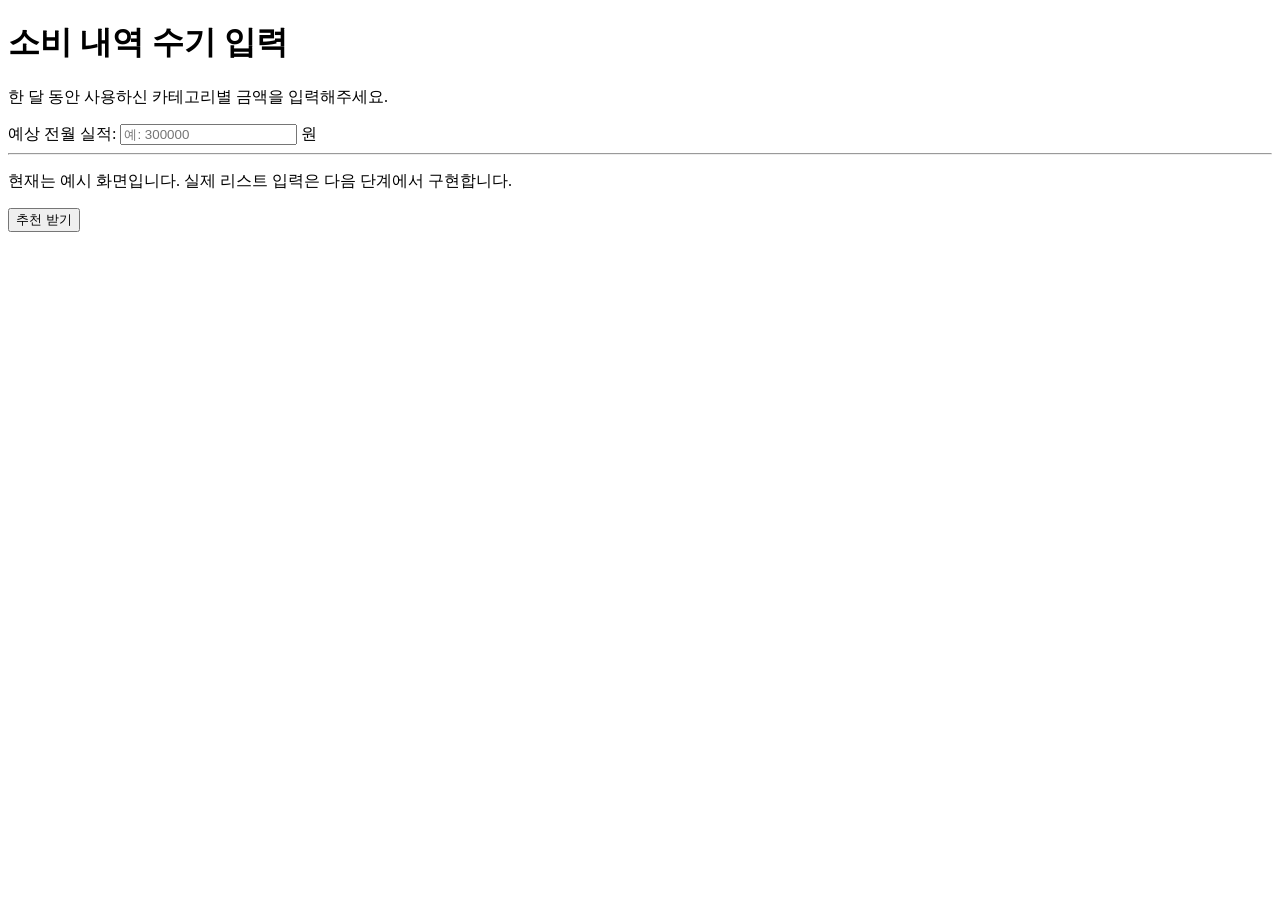
==== src/main/resources/templates/recommendation/input.html @ 40fc56e6 "feat: 수기 입력 컨트롤러 구현 및 타임리프 화면 연결 (#2)" ====
<!doctype html>
<html xmlns:th="http://www.thymeleaf.org">
<head>
    <meta charset="UTF-8">
    <title>카드 추천 - 수기 입력</title>
</head>
<body>
    <h1>소비 내역 수기 입력</h1>
    <p>한 달 동안 사용하신 카테고리별 금액을 입력해주세요.</p>

    <form th:action="@{/recommendation/manual}" th:object="${manualInputForm}" method="post">
        <div>
            <label>예상 전월 실적: </label>
            <input type="number" th:field="*{expectedPerformance}" placeholder="예: 300000"> 원
        </div>

        <hr>
        <p>현재는 예시 화면입니다. 실제 리스트 입력은 다음 단계에서 구현합니다.</p>

        <button type="submit">추천 받기</button>
    </form>
</body>
</html>
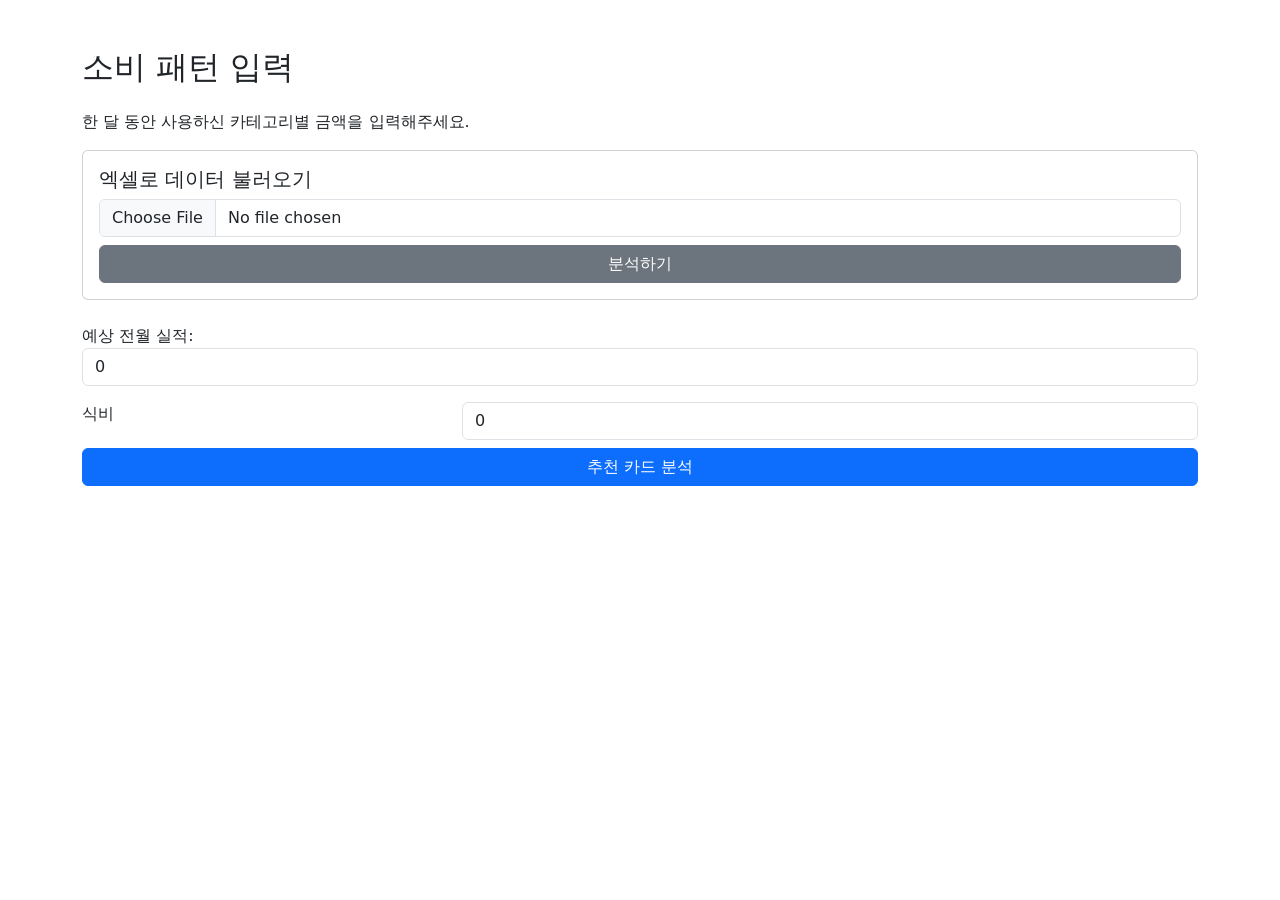
==== commit 95a99ed7: "feat: 엑셀 업로드 프론트엔드 및 카테고리 매핑 UI 구현 (#3) Co-Authored-By: Claude Opus 4.5 <noreply@anthropic.com>" ====
--- a/src/main/resources/templates/recommendation/input.html
+++ b/src/main/resources/templates/recommendation/input.html
@@ -2,22 +2,53 @@
 <html xmlns:th="http://www.thymeleaf.org">
 <head>
     <meta charset="UTF-8">
-    <title>카드 추천 - 수기 입력</title>
+    <title>카드 추천 입력</title>
+    <link rel="stylesheet" href="https://cdn.jsdelivr.net/npm/bootstrap@5.3.8/dist/css/bootstrap.min.css">
 </head>
 <body>
-    <h1>소비 내역 수기 입력</h1>
-    <p>한 달 동안 사용하신 카테고리별 금액을 입력해주세요.</p>
+    <div class="container mt-5">
+        <h2 class="mb-4">소비 패턴 입력</h2>
+        <p>한 달 동안 사용하신 카테고리별 금액을 입력해주세요.</p>
 
-    <form th:action="@{/recommendation/manual}" th:object="${manualInputForm}" method="post">
-        <div>
-            <label>예상 전월 실적: </label>
-            <input type="number" th:field="*{expectedPerformance}" placeholder="예: 300000"> 원
+        <div class="card p-3 mb-4">
+            <h5>엑셀로 데이터 불러오기</h5>
+            <input type="file" id="excelFile" class="form-control">
+            <button type="button" class="btn btn-secondary mt-2" onclick="analyzeExcel()">분석하기</button>
         </div>
 
-        <hr>
-        <p>현재는 예시 화면입니다. 실제 리스트 입력은 다음 단계에서 구현합니다.</p>
+        <form th:action="@{/recommendation/result}" method="POST" id="mainForm">
+            <div class="mb-3">
+                <label>예상 전월 실적: </label>
+                <input type="number" name="expectedPerformance" id="expectedPerformance" class="form-control" value="0">
+            </div>
 
-        <button type="submit">추천 받기</button>
-    </form>
+            <div th:each="cat, stat : ${categories}" class="mb-2 row">
+                <div class="col-4" th:text="${cat.name}">식비</div>
+                <div class="col-8">
+                    <input type="hidden" th:name="|items[${stat.index}].categoryId|" th:value="${cat.id}">
+                    <input type="number" th:name="|items[${stat.index}].amount|" th:id="'amount-' + ${cat.id}"
+                           class="form-control category-input" value="0">
+                </div>
+            </div>
+            <button type="submit" class="btn btn-primary w-100">추천 카드 분석</button>
+        </form>
+    </div>
+
+    <div id="mappingModal" class="modal" style="display:none; position:fixed; top:10%; left:10%; width:80%; height:80%; background:white; border:1px solid #ccc; z-index:1000; padding:20px; overflow-y:auto;">
+        <h4>AI 분류 결과 확인/수정</h4>
+        <table class="table">
+            <thead>
+                <tr><th>가맹점/내역</th><th>금액</th><th>분류</th></tr>
+            </thead>
+            <tbody id="mappingTableBody"></tbody>
+        </table>
+        <button class="btn btn-success" onclick="applyToManualForm()">이 대로 합산 적용</button>
+        <button class="btn btn-danger" onclick="closeModal()">닫기</button>
+    </div>
+
+    <script th:inline="javascript">
+        const CATEGORIES = /*[[${categoriesForJs}]]*/ [];
+    </script>
+    <script th:src="@{/js/recommendation/input.js}"></script>
 </body>
 </html>
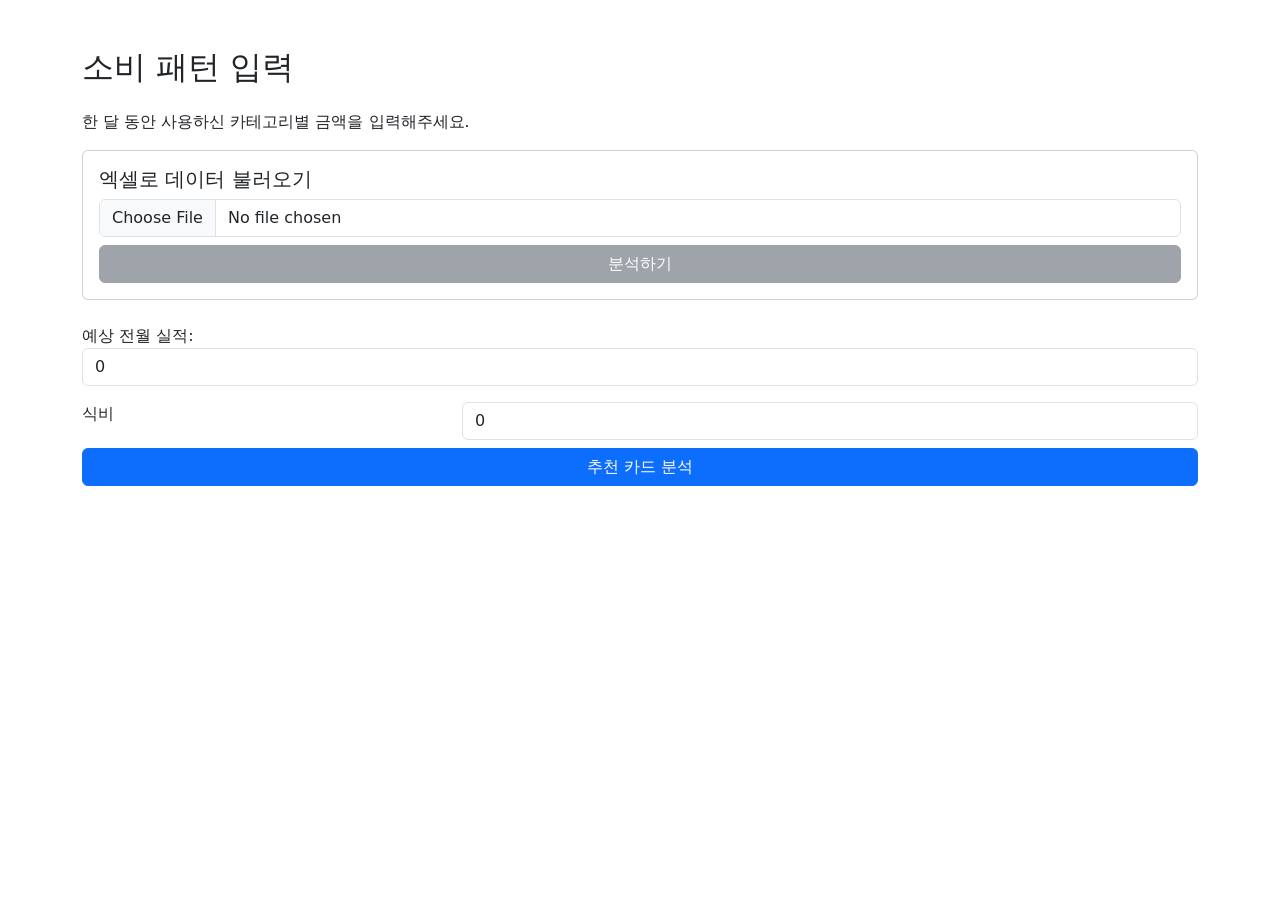
==== commit b7fb3a55: "feat: 엑셀 분석 UI 개선 (#3) - 파일 미선택 시 분석 버튼 비활성화 - 분석 중 로딩 표시 - 금액 입력 필드 천단위 쉼표 포맷팅 - 입력 필드 포커스 시 전체 선택 " ====
--- a/src/main/resources/templates/recommendation/input.html
+++ b/src/main/resources/templates/recommendation/input.html
@@ -13,20 +13,20 @@
         <div class="card p-3 mb-4">
             <h5>엑셀로 데이터 불러오기</h5>
             <input type="file" id="excelFile" class="form-control">
-            <button type="button" class="btn btn-secondary mt-2" onclick="analyzeExcel()">분석하기</button>
+            <button type="button" id="analyzeBtn" class="btn btn-secondary mt-2" onclick="analyzeExcel()" disabled>분석하기</button>
         </div>
 
         <form th:action="@{/recommendation/result}" method="POST" id="mainForm">
             <div class="mb-3">
                 <label>예상 전월 실적: </label>
-                <input type="number" name="expectedPerformance" id="expectedPerformance" class="form-control" value="0">
+                <input type="text" inputmode="numeric" name="expectedPerformance" id="expectedPerformance" class="form-control" value="0">
             </div>
 
             <div th:each="cat, stat : ${categories}" class="mb-2 row">
                 <div class="col-4" th:text="${cat.name}">식비</div>
                 <div class="col-8">
                     <input type="hidden" th:name="|items[${stat.index}].categoryId|" th:value="${cat.id}">
-                    <input type="number" th:name="|items[${stat.index}].amount|" th:id="'amount-' + ${cat.id}"
+                    <input type="text" inputmode="numeric" th:name="|items[${stat.index}].amount|" th:id="'amount-' + ${cat.id}"
                            class="form-control category-input" value="0">
                 </div>
             </div>
